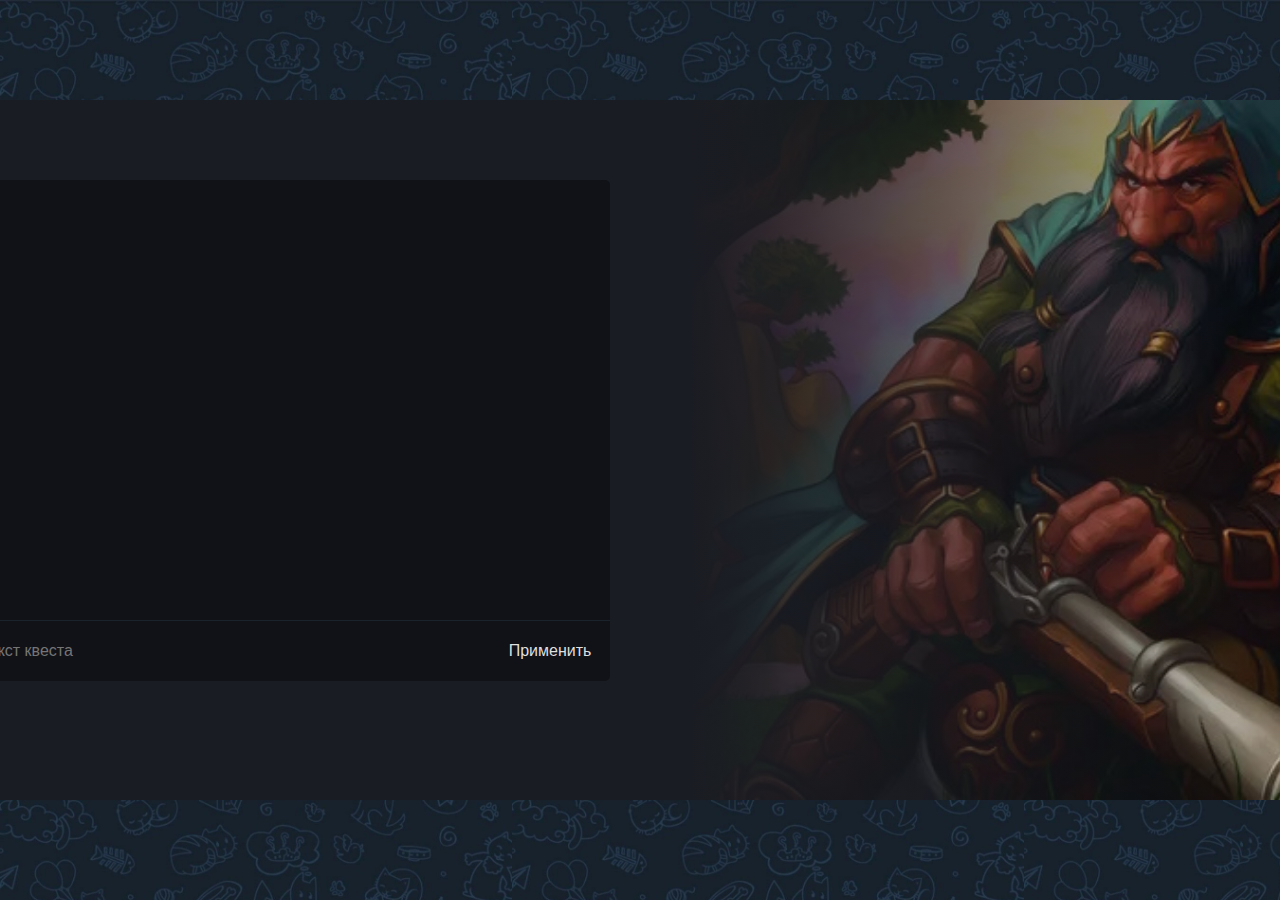
==== index.html @ 42c3ffae "1 save" ====
<!DOCTYPE HTML PUBLIC>
<html lang="RU">
    <head>
        <meta charset="UTF-8">
        <title>Квестовая кнопка</title>
        <link rel="stylesheet" href="style.css">
    </head>
    <body>
        <div id="questWindow">
            <div id="leftSideQuestWindow">
                <div id="textField"></div>
                <div id="questDialogMenu">
                    <button id="clearDataButton" title="Очистить текст"></button>
                    <input id="textInput" placeholder="Ввести текст квеста">
                    <button id="questButton">Применить</button>
                </div>
            </div>
            <div id="rightSideQuestWindow"></div>
        </div>
        <script src="quest.js"></script>
    </body> 
</html>
---- style.css ----
body {
    margin: 0;
    display: flex;
    justify-content: center;
    align-items: center;
    /*background-color: #1d1f29*/
    background-image: url(background.jpg);
    background-size: 40%;
    
}

#questWindow {
    width: 1700px;
    height: 700px;
    display: flex;
    flex-direction: row;
    border-radius: 10px;
}

#leftSideQuestWindow {
    width: 900px;
    background-color: #1a1c23;
}

#rightSideQuestWindow {
    width: 800px;
    padding: 0;
    background-image: linear-gradient(to right, #1a1c23, rgba(255, 0, 0, 0)), url('dwarf.png');
    background-size: cover;
    background-position: center;
    border-radius: 0 5px 5px 0;
}

#textField {
    width: 700px;
    height: 400px;
    margin: 80px auto 0 auto;
    padding: 20px;
    align-self: center;
    background-color: #111218;
    border-radius: 5px 5px 0 0;
    font-family: 'Arial', sans-serif;
    font-size: 16px;
    color: #FFFFFF;
    border-bottom: 1px solid #1a232c;
    word-wrap: break-word;
}

#questDialogMenu{
    width: 100%;
    padding: 0;
    display: flex;
    justify-content: center;
}

#textInput {
    width: 580px;
    height: 60px;
    padding-left: 15px;
    border: none;
    font-family: 'Arial', sans-serif;
    font-size: 16px;
    background-color: #111218;
    color: #FFFFFF;
}

#textInput:focus {
    outline: none;
}

#questButton {
    width: 120px;
    height: 60px;
    border: none;
    font-family: 'Arial', sans-serif;
    font-size: 16px;
    border-radius:  0 0 5px 0;
    background-color: #111218;
    color: #dfdfdf;
    cursor: pointer;
}

#questButton:hover {
    background-color: #0e0e0e;
}

#questButton:active {
    background-color: #111111;
}

#clearDataButton {
    width: 40px;
    height: 60px;
    border: none;
    border-radius: 0 0 0 5px;
    background-color: #111218;
    color: #FFFFFF;
    background-image: url('x.png');
    background-size: 20px 20px;
    background-repeat: no-repeat;
    background-position: center;
    cursor: pointer;
}

#clearDataButton:hover {
    background-color: #0e0e0e;
}

#clearDataButton:active {
    background-color: #111111;
}
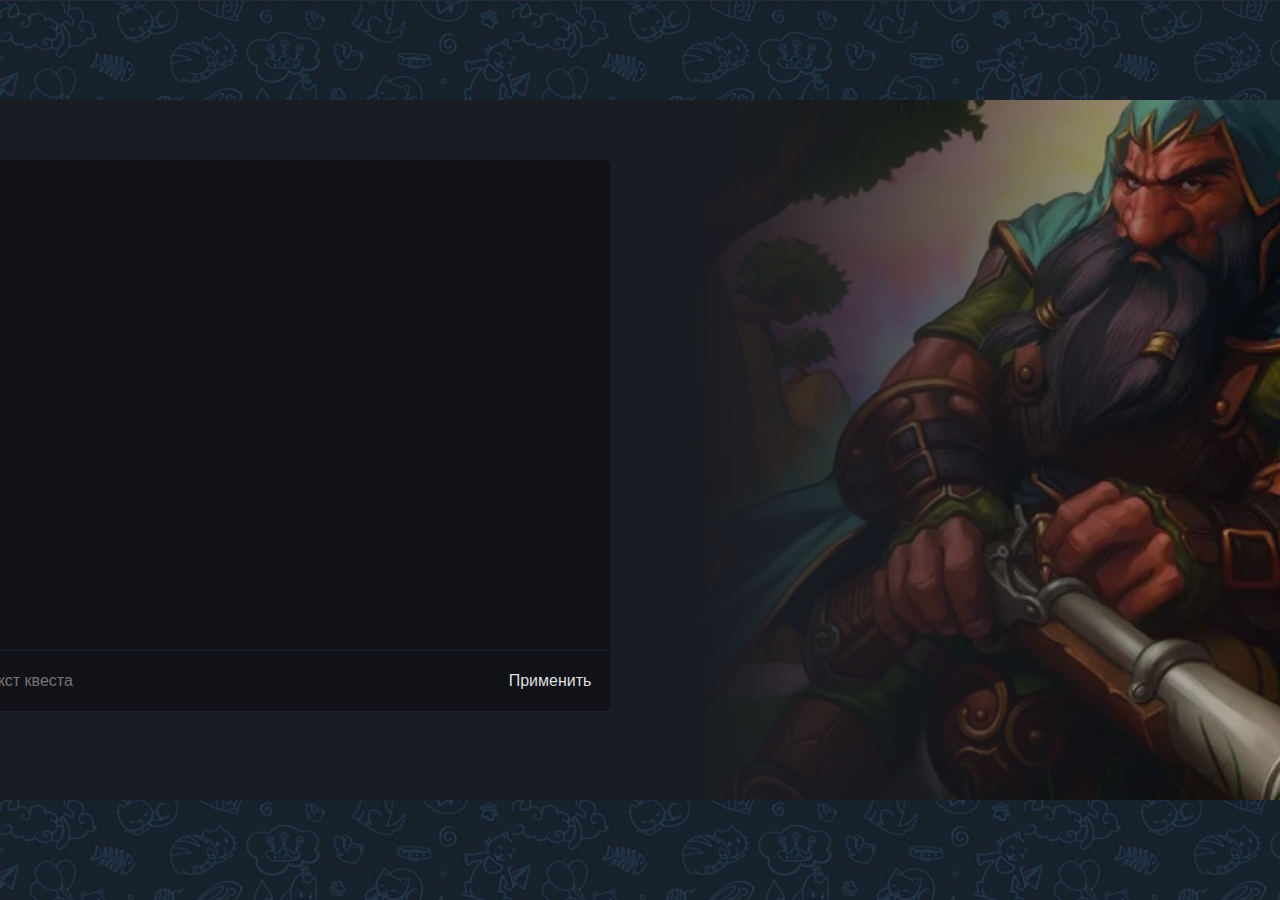
==== commit 0f8873c6: "jQuery" ====
--- a/index.html
+++ b/index.html
@@ -17,6 +17,7 @@
             </div>
             <div id="rightSideQuestWindow"></div>
         </div>
+        <script src="https://code.jquery.com/jquery-3.6.0.min.js"></script>
         <script src="quest.js"></script>
     </body> 
 </html>--- a/style.css
+++ b/style.css
@@ -33,8 +33,8 @@
 
 #textField {
     width: 700px;
-    height: 400px;
-    margin: 80px auto 0 auto;
+    height: 450px;
+    margin: 60px auto 0 auto;
     padding: 20px;
     align-self: center;
     background-color: #111218;
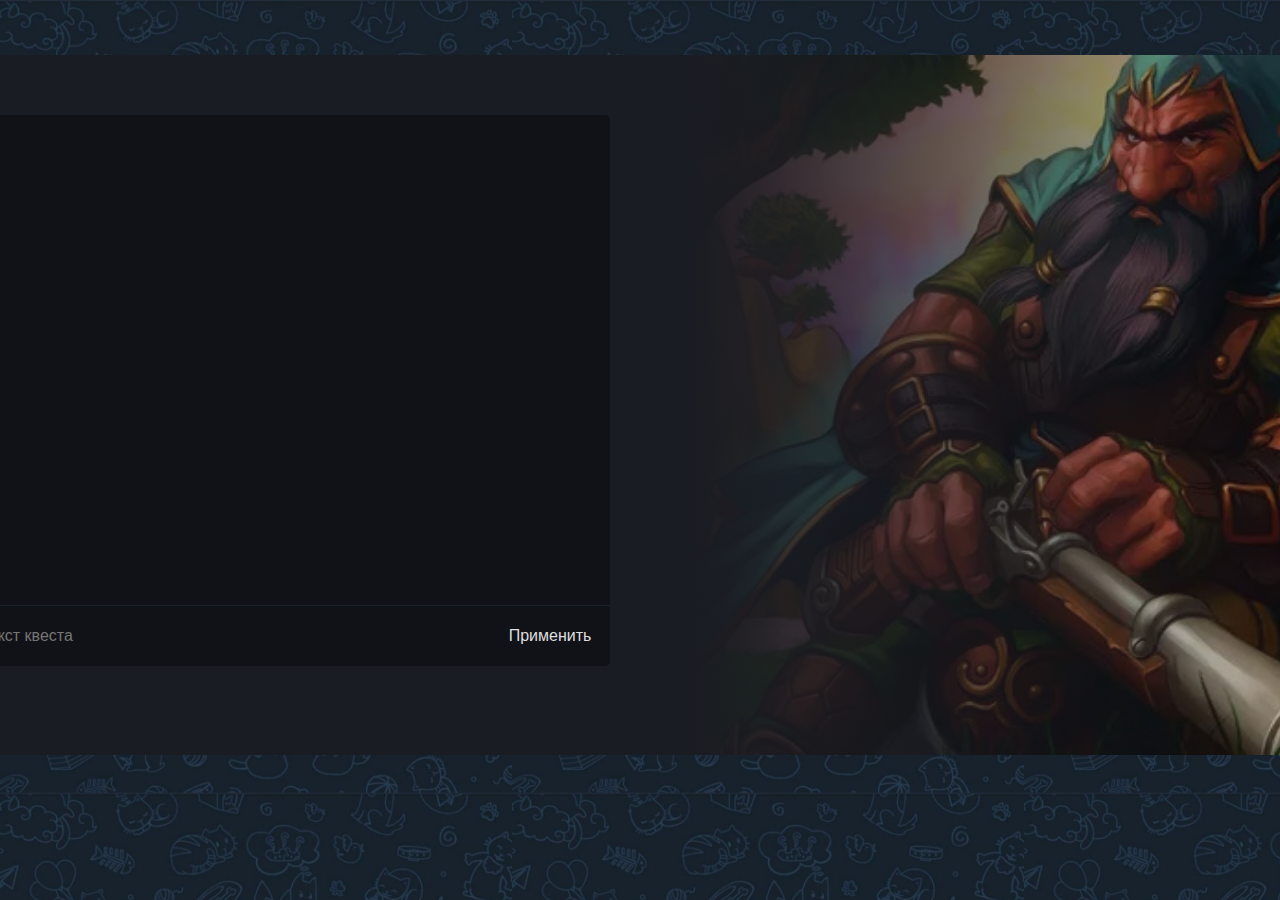
==== commit 1f8e23c5: "Улучшена читаемость кода, добавлена кнопка для перехода между страницами" ====
--- a/index.html
+++ b/index.html
@@ -6,18 +6,21 @@
         <link rel="stylesheet" href="style.css">
     </head>
     <body>
-        <div id="questWindow">
-            <div id="leftSideQuestWindow">
-                <div id="textField"></div>
-                <div id="questDialogMenu">
-                    <button id="clearDataButton" title="Очистить текст"></button>
-                    <input id="textInput" placeholder="Ввести текст квеста">
-                    <button id="questButton">Применить</button>
+        <div class="centerSide">
+            <div class="questWindow">
+                <div class="leftSideQuestWindow">
+                    <div class="textField"></div>
+                    <div class="questDialogMenu">
+                        <button class="clearDataButton" title="Очистить текст"></button>
+                        <input class="textInput" placeholder="Ввести текст квеста">
+                        <button class="questButton">Применить</button>
+                    </div>
                 </div>
+                <div class="rightSideQuestWindow"></div>
             </div>
-            <div id="rightSideQuestWindow"></div>
+            <button class="linkButtonToOtherHmtl" onclick="document.location='emptyBody.html'">Страница emptyBody ></button>
         </div>
-        <script src="https://code.jquery.com/jquery-3.6.0.min.js"></script>
-        <script src="quest.js"></script>
-    </body> 
+    </body>
+    <script src="https://code.jquery.com/jquery-3.6.0.min.js"></script>
+    <script src="quest.js"></script>
 </html>--- a/style.css
+++ b/style.css
@@ -1,15 +1,22 @@
 body {
-    margin: 0;
     display: flex;
     justify-content: center;
     align-items: center;
     /*background-color: #1d1f29*/
     background-image: url(background.jpg);
     background-size: 40%;
-    
 }
 
-#questWindow {
+.centerSide {
+    margin: 0;
+    padding: 0;
+    display: flex;
+    justify-content: center;
+    align-items: center;
+    flex-direction: column;
+}
+
+.questWindow {
     width: 1700px;
     height: 700px;
     display: flex;
@@ -17,12 +24,12 @@
     border-radius: 10px;
 }
 
-#leftSideQuestWindow {
+.leftSideQuestWindow {
     width: 900px;
     background-color: #1a1c23;
 }
 
-#rightSideQuestWindow {
+.rightSideQuestWindow {
     width: 800px;
     padding: 0;
     background-image: linear-gradient(to right, #1a1c23, rgba(255, 0, 0, 0)), url('dwarf.png');
@@ -31,7 +38,7 @@
     border-radius: 0 5px 5px 0;
 }
 
-#textField {
+.textField {
     width: 700px;
     height: 450px;
     margin: 60px auto 0 auto;
@@ -46,14 +53,14 @@
     word-wrap: break-word;
 }
 
-#questDialogMenu{
+.questDialogMenu{
     width: 100%;
     padding: 0;
     display: flex;
     justify-content: center;
 }
 
-#textInput {
+.textInput {
     width: 580px;
     height: 60px;
     padding-left: 15px;
@@ -64,11 +71,11 @@
     color: #FFFFFF;
 }
 
-#textInput:focus {
+.textInput:focus {
     outline: none;
 }
 
-#questButton {
+.questButton {
     width: 120px;
     height: 60px;
     border: none;
@@ -80,15 +87,15 @@
     cursor: pointer;
 }
 
-#questButton:hover {
+.questButton:hover {
     background-color: #0e0e0e;
 }
 
-#questButton:active {
+.questButton:active {
     background-color: #111111;
 }
 
-#clearDataButton {
+.clearDataButton {
     width: 40px;
     height: 60px;
     border: none;
@@ -102,10 +109,32 @@
     cursor: pointer;
 }
 
-#clearDataButton:hover {
+.clearDataButton:hover {
     background-color: #0e0e0e;
 }
 
-#clearDataButton:active {
+.clearDataButton:active {
+    background-color: #111111;
+}
+
+.linkButtonToOtherHmtl {
+    width: 200px;
+    height: 60px;
+    border: none;
+    font-family: 'Arial', sans-serif;
+    font-size: 16px;
+    border-radius: 5px;
+    background-color: #111218;
+    color: #c4c4c4;
+    cursor: pointer;
+    margin-top: 30px;
+    align-self: flex-end;
+}
+
+.linkButtonToOtherHmtl:hover {
+    background-color: #0e0e0e;
+}
+
+.linkButtonToOtherHmtl:active {
     background-color: #111111;
 }